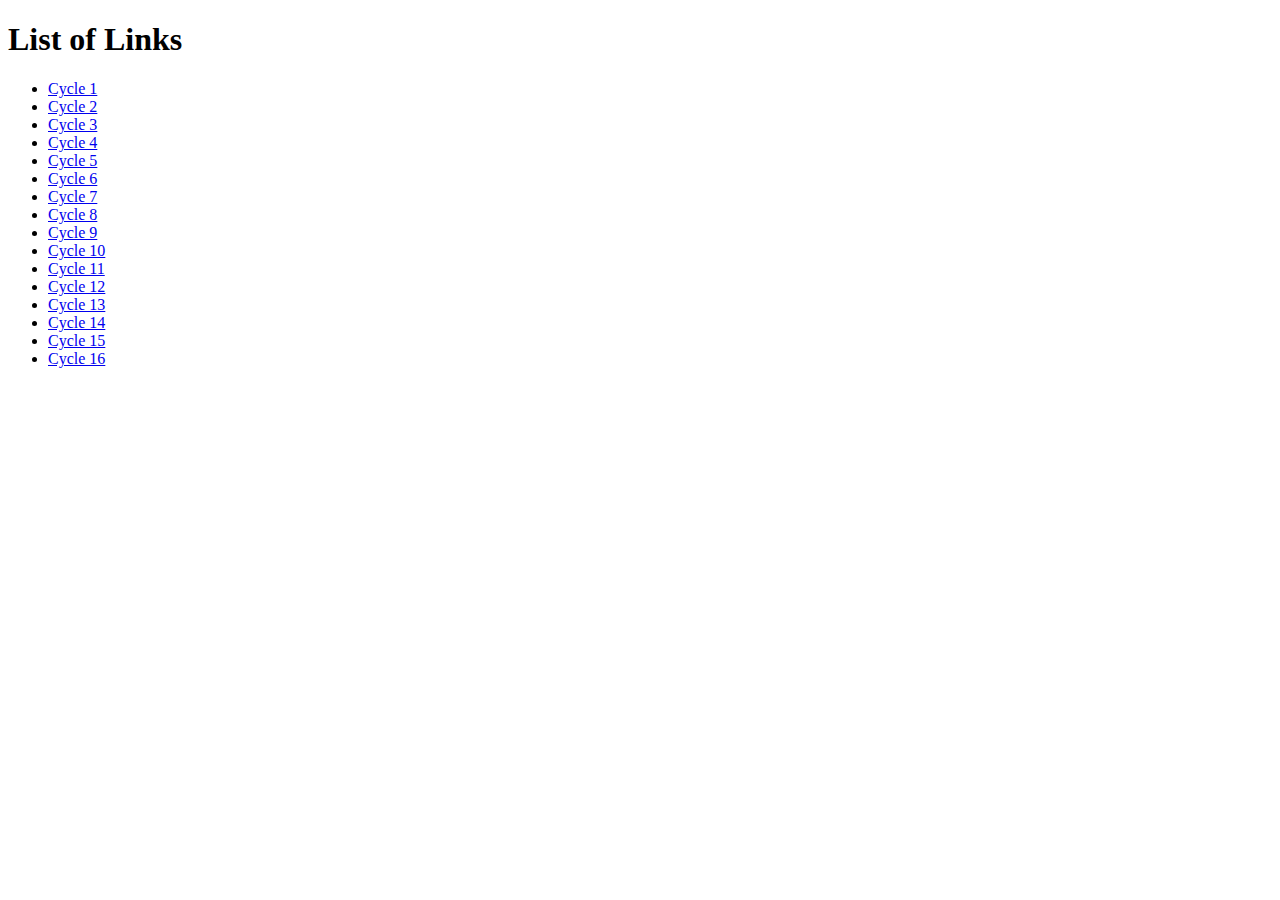
==== schedule.html @ b3534cdf "Updated features" ====
<!DOCTYPE html>
<html>
<head>
    <title>Links</title>
</head>
<body>
    <h1>List of Links</h1>
    <ul>
        <li><a href="http://maths.codingtony.com/" target="_blank">Cycle 1</a></li>
        <li><a href="http://maths.codingtony.com/" target="_blank">Cycle 2</a></li>
        <li><a href="http://maths.codingtony.com/" target="_blank">Cycle 3</a></li>
        <li><a href="http://maths.codingtony.com/" target="_blank">Cycle 4</a></li>
        <li><a href="http://maths.codingtony.com/?m=4&maxMulDiv1=3" target="_blank">Cycle 5</a></li>
        <li><a href="http://maths.codingtony.com/?m=12&maxMulDiv1=3" target="_blank">Cycle 6</a></li>
        <li><a href="http://maths.codingtony.com/?m=4&maxMulDiv1=5" target="_blank">Cycle 7</a></li>
        <li><a href="http://maths.codingtony.com/?m=12&maxMulDiv1=5" target="_blank">Cycle 8</a></li>
        <li><a href="http://maths.codingtony.com/?m=4&maxMulDiv1=7" target="_blank">Cycle 9</a></li>
        <li><a href="http://maths.codingtony.com/?m=12&maxMulDiv1=7" target="_blank">Cycle 10</a></li>
        <li><a href="http://maths.codingtony.com/?m=4" target="_blank">Cycle 11</a></li>
        <li><a href="http://maths.codingtony.com/?m=12" target="_blank">Cycle 12</a></li>
        <li><a href="http://maths.codingtony.com/?m=15" target="_blank">Cycle 13</a></li>
        <li><a href="http://maths.codingtony.com/?m=15" target="_blank">Cycle 14</a></li>
        <li><a href="http://maths.codingtony.com/?m=15" target="_blank">Cycle 15</a></li>
        <li><a href="http://maths.codingtony.com/?m=15" target="_blank">Cycle 16</a></li>
    </ul>
</body>
</html>
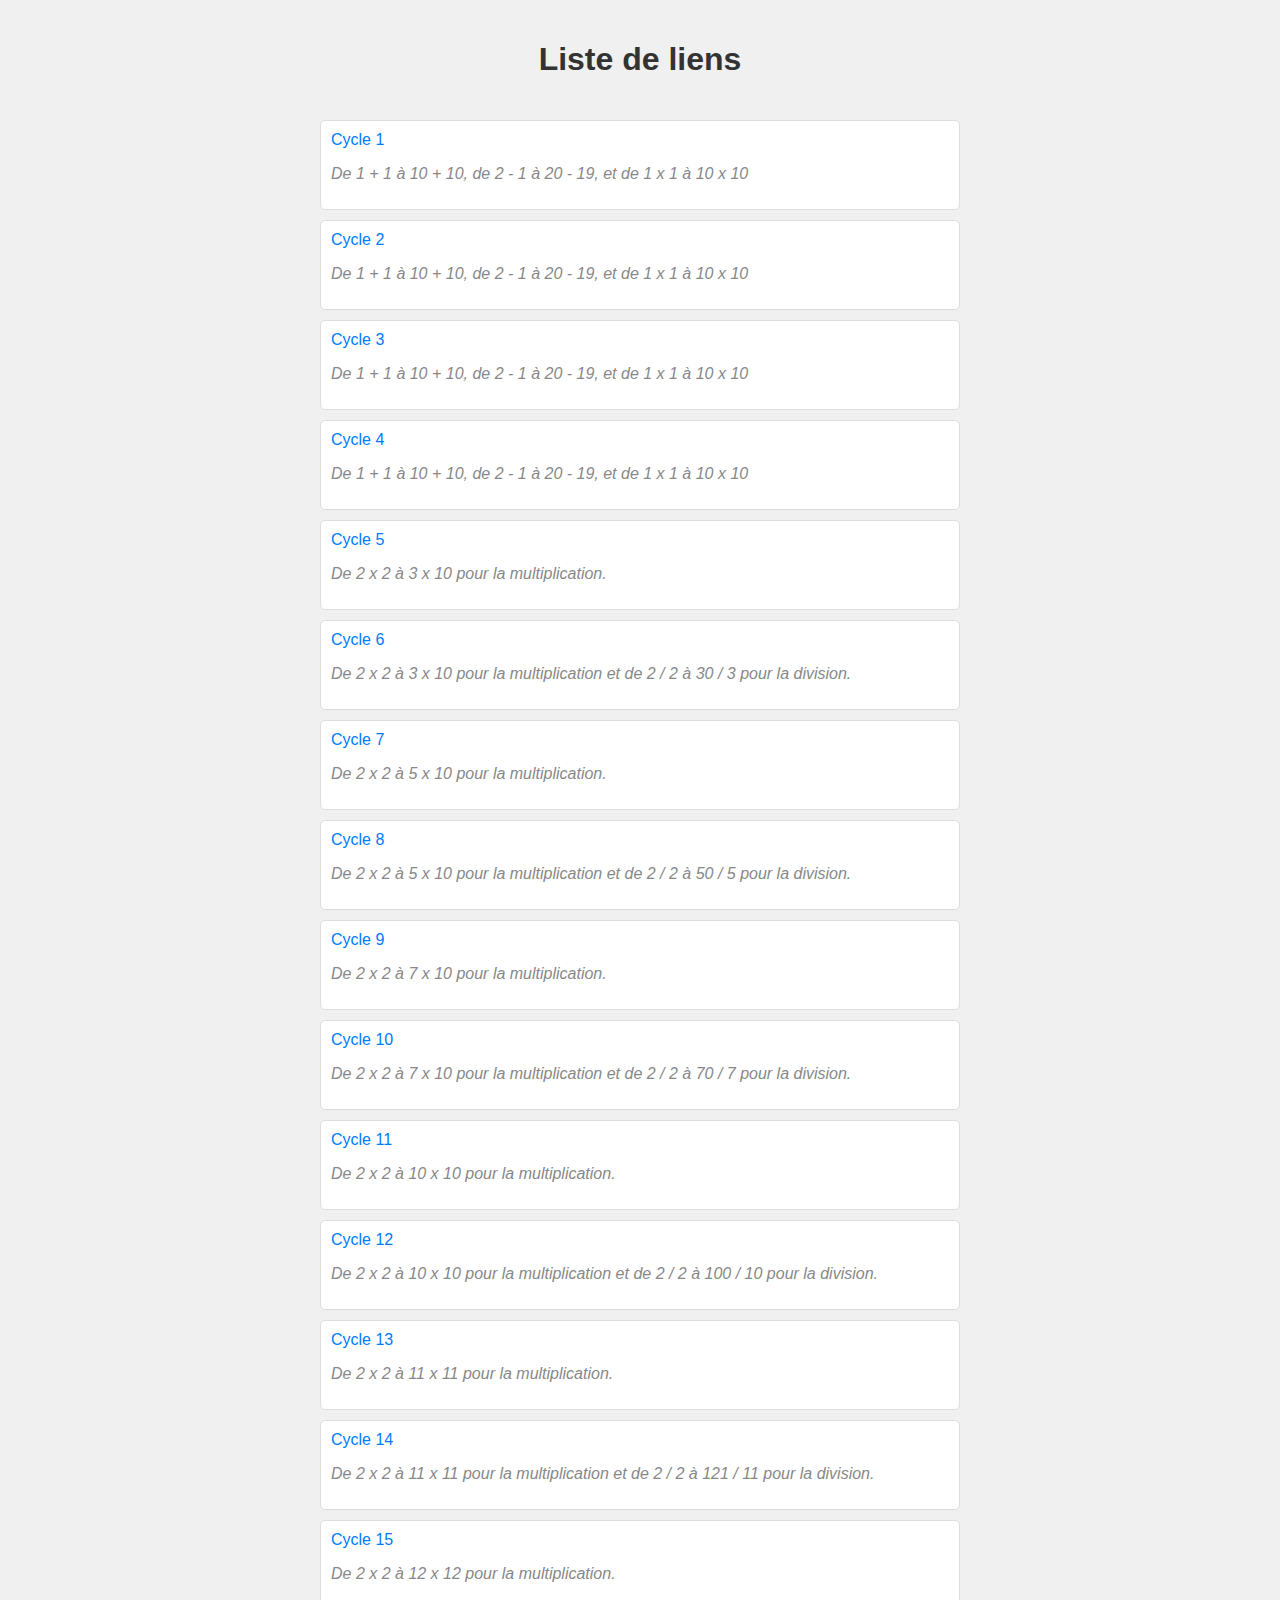
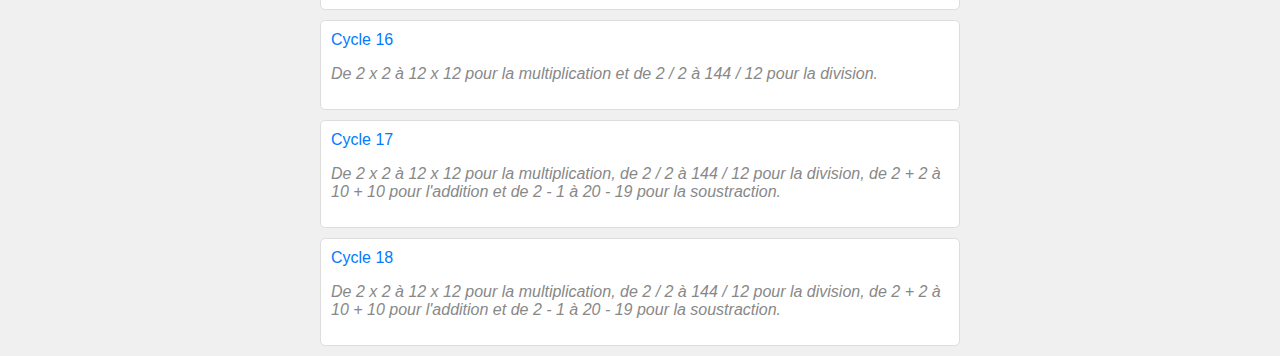
==== commit e7e7f507: "update schedule (nicer format, translate to french)" ====
--- a/schedule.html
+++ b/schedule.html
@@ -1,27 +1,68 @@
 <!DOCTYPE html>
 <html>
 <head>
-    <title>Links</title>
+    <meta charset="UTF-8">
+    <title>Cycles 3ème année</title>
+    <style>
+        body {
+            font-family: Arial, sans-serif;
+            margin: 0;
+            padding: 0;
+            background-color: #f0f0f0;
+        }
+        h1 {
+            color: #333;
+            text-align: center;
+            padding: 20px;
+        }
+        ul {
+            list-style-type: none;
+            padding: 0;
+            width: 50%;
+            margin: auto;
+        }
+        li {
+            background-color: #fff;
+            border: 1px solid #ddd;
+            margin: 10px 0;
+            padding: 10px;
+            border-radius: 5px;
+        }
+        a {
+            color: #007BFF;
+            text-decoration: none;
+        }
+        a:hover {
+            color: #0056b3;
+        }
+        .description {
+            font-style: italic;
+            color: #888;
+        }
+    </style>
 </head>
 <body>
-    <h1>List of Links</h1>
+    <h1>Liste de liens</h1>
     <ul>
-        <li><a href="http://maths.codingtony.com/" target="_blank">Cycle 1</a></li>
-        <li><a href="http://maths.codingtony.com/" target="_blank">Cycle 2</a></li>
-        <li><a href="http://maths.codingtony.com/" target="_blank">Cycle 3</a></li>
-        <li><a href="http://maths.codingtony.com/" target="_blank">Cycle 4</a></li>
-        <li><a href="http://maths.codingtony.com/?m=4&maxMulDiv1=3" target="_blank">Cycle 5</a></li>
-        <li><a href="http://maths.codingtony.com/?m=12&maxMulDiv1=3" target="_blank">Cycle 6</a></li>
-        <li><a href="http://maths.codingtony.com/?m=4&maxMulDiv1=5" target="_blank">Cycle 7</a></li>
-        <li><a href="http://maths.codingtony.com/?m=12&maxMulDiv1=5" target="_blank">Cycle 8</a></li>
-        <li><a href="http://maths.codingtony.com/?m=4&maxMulDiv1=7" target="_blank">Cycle 9</a></li>
-        <li><a href="http://maths.codingtony.com/?m=12&maxMulDiv1=7" target="_blank">Cycle 10</a></li>
-        <li><a href="http://maths.codingtony.com/?m=4" target="_blank">Cycle 11</a></li>
-        <li><a href="http://maths.codingtony.com/?m=12" target="_blank">Cycle 12</a></li>
-        <li><a href="http://maths.codingtony.com/?m=15" target="_blank">Cycle 13</a></li>
-        <li><a href="http://maths.codingtony.com/?m=15" target="_blank">Cycle 14</a></li>
-        <li><a href="http://maths.codingtony.com/?m=15" target="_blank">Cycle 15</a></li>
-        <li><a href="http://maths.codingtony.com/?m=15" target="_blank">Cycle 16</a></li>
+        <li><a href="http://maths.codingtony.com/" target="_blank">Cycle 1</a><p class="description">De 1 + 1 à 10 + 10, de 2 - 1 à 20 - 19, et de 1 x 1 à 10 x 10</p></li>
+        <li><a href="http://maths.codingtony.com/" target="_blank">Cycle 2</a><p class="description">De 1 + 1 à 10 + 10, de 2 - 1 à 20 - 19, et de 1 x 1 à 10 x 10</p></li>
+        <li><a href="http://maths.codingtony.com/" target="_blank">Cycle 3</a><p class="description">De 1 + 1 à 10 + 10, de 2 - 1 à 20 - 19, et de 1 x 1 à 10 x 10</p></li>
+        <li><a href="http://maths.codingtony.com/" target="_blank">Cycle 4</a><p class="description">De 1 + 1 à 10 + 10, de 2 - 1 à 20 - 19, et de 1 x 1 à 10 x 10</p></li>
+        <li><a href="http://maths.codingtony.com/?m=4&maxMulDiv1=3" target="_blank">Cycle 5</a><p class="description">De 2 x 2 à 3 x 10 pour la multiplication.</p></li>
+        <li><a href="http://maths.codingtony.com/?m=12&maxMulDiv1=3" target="_blank">Cycle 6</a><p class="description">De 2 x 2 à 3 x 10 pour la multiplication et de 2 / 2 à 30 / 3 pour la division.</p></li>
+        <li><a href="http://maths.codingtony.com/?m=4&maxMulDiv1=5" target="_blank">Cycle 7</a><p class="description">De 2 x 2 à 5 x 10 pour la multiplication.</p></li>
+        <li><a href="http://maths.codingtony.com/?m=12&maxMulDiv1=5" target="_blank">Cycle 8</a><p class="description">De 2 x 2 à 5 x 10 pour la multiplication et de 2 / 2 à 50 / 5 pour la division.</p></li>
+        <li><a href="http://maths.codingtony.com/?m=4&maxMulDiv1=7" target="_blank">Cycle 9</a><p class="description">De 2 x 2 à 7 x 10 pour la multiplication.</p></li>
+        <li><a href="http://maths.codingtony.com/?m=12&maxMulDiv1=7" target="_blank">Cycle 10</a><p class="description">De 2 x 2 à 7 x 10 pour la multiplication et de 2 / 2 à 70 / 7 pour la division.</p></li>
+        <li><a href="http://maths.codingtony.com/?m=4" target="_blank">Cycle 11</a><p class="description">De 2 x 2 à 10 x 10 pour la multiplication.</p></li>
+        <li><a href="http://maths.codingtony.com/?m=12" target="_blank">Cycle 12</a><p class="description">De 2 x 2 à 10 x 10 pour la multiplication et de 2 / 2 à 100 / 10 pour la division.</p></li>
+        <li><a href="http://maths.codingtony.com/?m=4&maxMulDiv1=11&maxMulDiv2=11" target="_blank">Cycle 13</a><p class="description">De 2 x 2 à 11 x 11 pour la multiplication.</p></li>
+        <li><a href="http://maths.codingtony.com/?m=12&maxMulDiv1=11&maxMulDiv2=11" target="_blank">Cycle 14</a><p class="description">De 2 x 2 à 11 x 11 pour la multiplication et de 2 / 2 à 121 / 11 pour la division.</p></li>
+        <li><a href="http://maths.codingtony.com/?m=4&maxMulDiv1=12&maxMulDiv2=12" target="_blank">Cycle 15</a><p class="description">De 2 x 2 à 12 x 12 pour la multiplication.</p></li>
+        <li><a href="http://maths.codingtony.com/?m=12&maxMulDiv1=12&maxMulDiv2=12" target="_blank">Cycle 16</a><p class="description">De 2 x 2 à 12 x 12 pour la multiplication et de 2 / 2 à 144 / 12 pour la division.</p></li>
+        <li><a href="http://maths.codingtony.com/?m=15&maxMulDiv1=12&maxMulDiv2=12" target="_blank">Cycle 17</a><p class="description">De 2 x 2 à 12 x 12 pour la multiplication, de 2 / 2 à 144 / 12 pour la division, de 2 + 2 à 10 + 10 pour l'addition et de 2 - 1 à 20 - 19 pour la soustraction.</p></li>
+        <li><a href="http://maths.codingtony.com/?m=15&maxMulDiv1=12&maxMulDiv2=12" target="_blank">Cycle 18</a><p class="description">De 2 x 2 à 12 x 12 pour la multiplication, de 2 / 2 à 144 / 12 pour la division, de 2 + 2 à 10 + 10 pour l'addition et de 2 - 1 à 20 - 19 pour la soustraction.</p></li>
     </ul>
+    
 </body>
 </html>
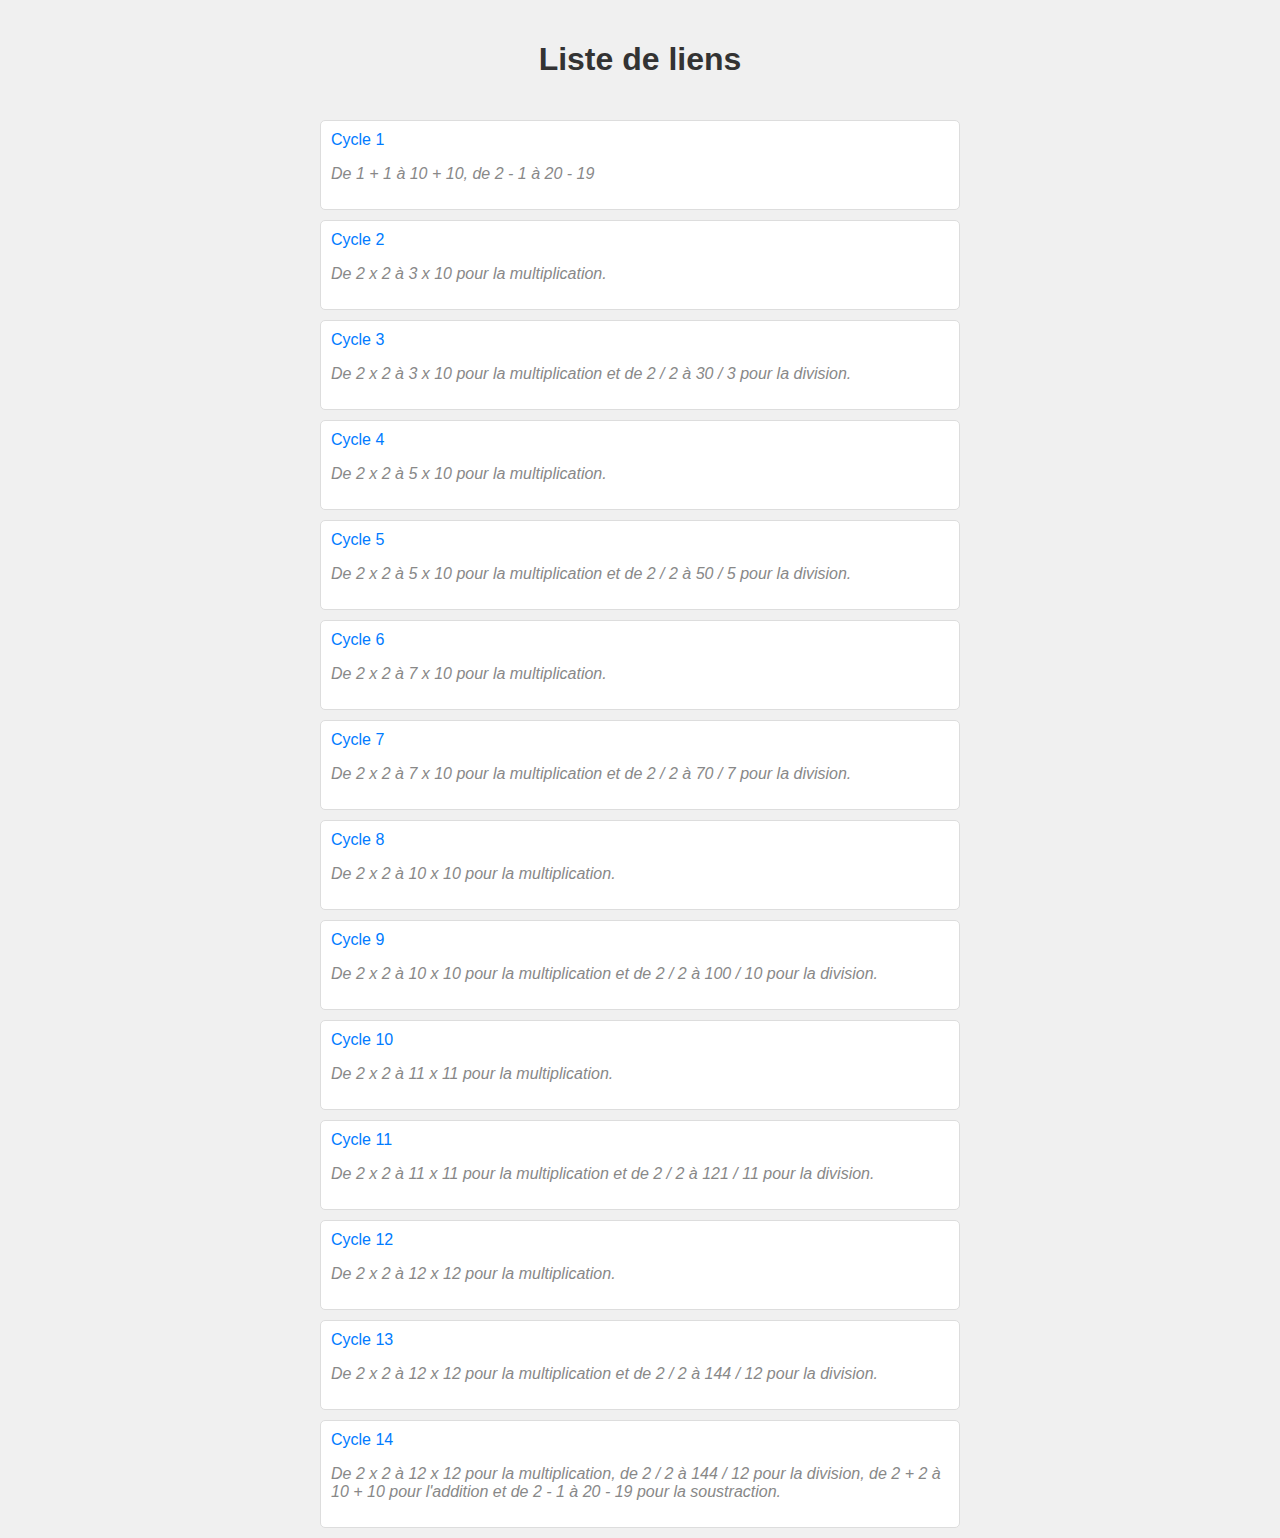
==== commit dfd272ef: "Print config at the end, change schedule" ====
--- a/schedule.html
+++ b/schedule.html
@@ -44,24 +44,20 @@
 <body>
     <h1>Liste de liens</h1>
     <ul>
-        <li><a href="http://maths.codingtony.com/" target="_blank">Cycle 1</a><p class="description">De 1 + 1 à 10 + 10, de 2 - 1 à 20 - 19, et de 1 x 1 à 10 x 10</p></li>
-        <li><a href="http://maths.codingtony.com/" target="_blank">Cycle 2</a><p class="description">De 1 + 1 à 10 + 10, de 2 - 1 à 20 - 19, et de 1 x 1 à 10 x 10</p></li>
-        <li><a href="http://maths.codingtony.com/" target="_blank">Cycle 3</a><p class="description">De 1 + 1 à 10 + 10, de 2 - 1 à 20 - 19, et de 1 x 1 à 10 x 10</p></li>
-        <li><a href="http://maths.codingtony.com/" target="_blank">Cycle 4</a><p class="description">De 1 + 1 à 10 + 10, de 2 - 1 à 20 - 19, et de 1 x 1 à 10 x 10</p></li>
-        <li><a href="http://maths.codingtony.com/?m=4&maxMulDiv1=3" target="_blank">Cycle 5</a><p class="description">De 2 x 2 à 3 x 10 pour la multiplication.</p></li>
-        <li><a href="http://maths.codingtony.com/?m=12&maxMulDiv1=3" target="_blank">Cycle 6</a><p class="description">De 2 x 2 à 3 x 10 pour la multiplication et de 2 / 2 à 30 / 3 pour la division.</p></li>
-        <li><a href="http://maths.codingtony.com/?m=4&maxMulDiv1=5" target="_blank">Cycle 7</a><p class="description">De 2 x 2 à 5 x 10 pour la multiplication.</p></li>
-        <li><a href="http://maths.codingtony.com/?m=12&maxMulDiv1=5" target="_blank">Cycle 8</a><p class="description">De 2 x 2 à 5 x 10 pour la multiplication et de 2 / 2 à 50 / 5 pour la division.</p></li>
-        <li><a href="http://maths.codingtony.com/?m=4&maxMulDiv1=7" target="_blank">Cycle 9</a><p class="description">De 2 x 2 à 7 x 10 pour la multiplication.</p></li>
-        <li><a href="http://maths.codingtony.com/?m=12&maxMulDiv1=7" target="_blank">Cycle 10</a><p class="description">De 2 x 2 à 7 x 10 pour la multiplication et de 2 / 2 à 70 / 7 pour la division.</p></li>
-        <li><a href="http://maths.codingtony.com/?m=4" target="_blank">Cycle 11</a><p class="description">De 2 x 2 à 10 x 10 pour la multiplication.</p></li>
-        <li><a href="http://maths.codingtony.com/?m=12" target="_blank">Cycle 12</a><p class="description">De 2 x 2 à 10 x 10 pour la multiplication et de 2 / 2 à 100 / 10 pour la division.</p></li>
-        <li><a href="http://maths.codingtony.com/?m=4&maxMulDiv1=11&maxMulDiv2=11" target="_blank">Cycle 13</a><p class="description">De 2 x 2 à 11 x 11 pour la multiplication.</p></li>
-        <li><a href="http://maths.codingtony.com/?m=12&maxMulDiv1=11&maxMulDiv2=11" target="_blank">Cycle 14</a><p class="description">De 2 x 2 à 11 x 11 pour la multiplication et de 2 / 2 à 121 / 11 pour la division.</p></li>
-        <li><a href="http://maths.codingtony.com/?m=4&maxMulDiv1=12&maxMulDiv2=12" target="_blank">Cycle 15</a><p class="description">De 2 x 2 à 12 x 12 pour la multiplication.</p></li>
-        <li><a href="http://maths.codingtony.com/?m=12&maxMulDiv1=12&maxMulDiv2=12" target="_blank">Cycle 16</a><p class="description">De 2 x 2 à 12 x 12 pour la multiplication et de 2 / 2 à 144 / 12 pour la division.</p></li>
-        <li><a href="http://maths.codingtony.com/?m=15&maxMulDiv1=12&maxMulDiv2=12" target="_blank">Cycle 17</a><p class="description">De 2 x 2 à 12 x 12 pour la multiplication, de 2 / 2 à 144 / 12 pour la division, de 2 + 2 à 10 + 10 pour l'addition et de 2 - 1 à 20 - 19 pour la soustraction.</p></li>
-        <li><a href="http://maths.codingtony.com/?m=15&maxMulDiv1=12&maxMulDiv2=12" target="_blank">Cycle 18</a><p class="description">De 2 x 2 à 12 x 12 pour la multiplication, de 2 / 2 à 144 / 12 pour la division, de 2 + 2 à 10 + 10 pour l'addition et de 2 - 1 à 20 - 19 pour la soustraction.</p></li>
+        <li><a href="/" target="_blank">Cycle 1</a><p class="description">De 1 + 1 à 10 + 10, de 2 - 1 à 20 - 19</p></li>
+        <li><a href="/?m=4&maxMulDiv1=3" target="_blank">Cycle 2</a><p class="description">De 2 x 2 à 3 x 10 pour la multiplication.</p></li>
+        <li><a href="/?m=12&maxMulDiv1=3" target="_blank">Cycle 3</a><p class="description">De 2 x 2 à 3 x 10 pour la multiplication et de 2 / 2 à 30 / 3 pour la division.</p></li>
+        <li><a href="/?m=4&maxMulDiv1=5" target="_blank">Cycle 4</a><p class="description">De 2 x 2 à 5 x 10 pour la multiplication.</p></li>
+        <li><a href="/?m=12&maxMulDiv1=5" target="_blank">Cycle 5</a><p class="description">De 2 x 2 à 5 x 10 pour la multiplication et de 2 / 2 à 50 / 5 pour la division.</p></li>
+        <li><a href="/?m=4&maxMulDiv1=7" target="_blank">Cycle 6</a><p class="description">De 2 x 2 à 7 x 10 pour la multiplication.</p></li>
+        <li><a href="/?m=12&maxMulDiv1=7" target="_blank">Cycle 7</a><p class="description">De 2 x 2 à 7 x 10 pour la multiplication et de 2 / 2 à 70 / 7 pour la division.</p></li>
+        <li><a href="/?m=4" target="_blank">Cycle 8</a><p class="description">De 2 x 2 à 10 x 10 pour la multiplication.</p></li>
+        <li><a href="/?m=12" target="_blank">Cycle 9</a><p class="description">De 2 x 2 à 10 x 10 pour la multiplication et de 2 / 2 à 100 / 10 pour la division.</p></li>
+        <li><a href="/?m=4&maxMulDiv1=11&maxMulDiv2=11" target="_blank">Cycle 10</a><p class="description">De 2 x 2 à 11 x 11 pour la multiplication.</p></li>
+        <li><a href="/?m=12&maxMulDiv1=11&maxMulDiv2=11" target="_blank">Cycle 11</a><p class="description">De 2 x 2 à 11 x 11 pour la multiplication et de 2 / 2 à 121 / 11 pour la division.</p></li>
+        <li><a href="/?m=4&maxMulDiv1=12&maxMulDiv2=12" target="_blank">Cycle 12</a><p class="description">De 2 x 2 à 12 x 12 pour la multiplication.</p></li>
+        <li><a href="/?m=12&maxMulDiv1=12&maxMulDiv2=12" target="_blank">Cycle 13</a><p class="description">De 2 x 2 à 12 x 12 pour la multiplication et de 2 / 2 à 144 / 12 pour la division.</p></li>
+        <li><a href="/?m=15&maxMulDiv1=12&maxMulDiv2=12" target="_blank">Cycle 14</a><p class="description">De 2 x 2 à 12 x 12 pour la multiplication, de 2 / 2 à 144 / 12 pour la division, de 2 + 2 à 10 + 10 pour l'addition et de 2 - 1 à 20 - 19 pour la soustraction.</p></li>
     </ul>
     
 </body>
